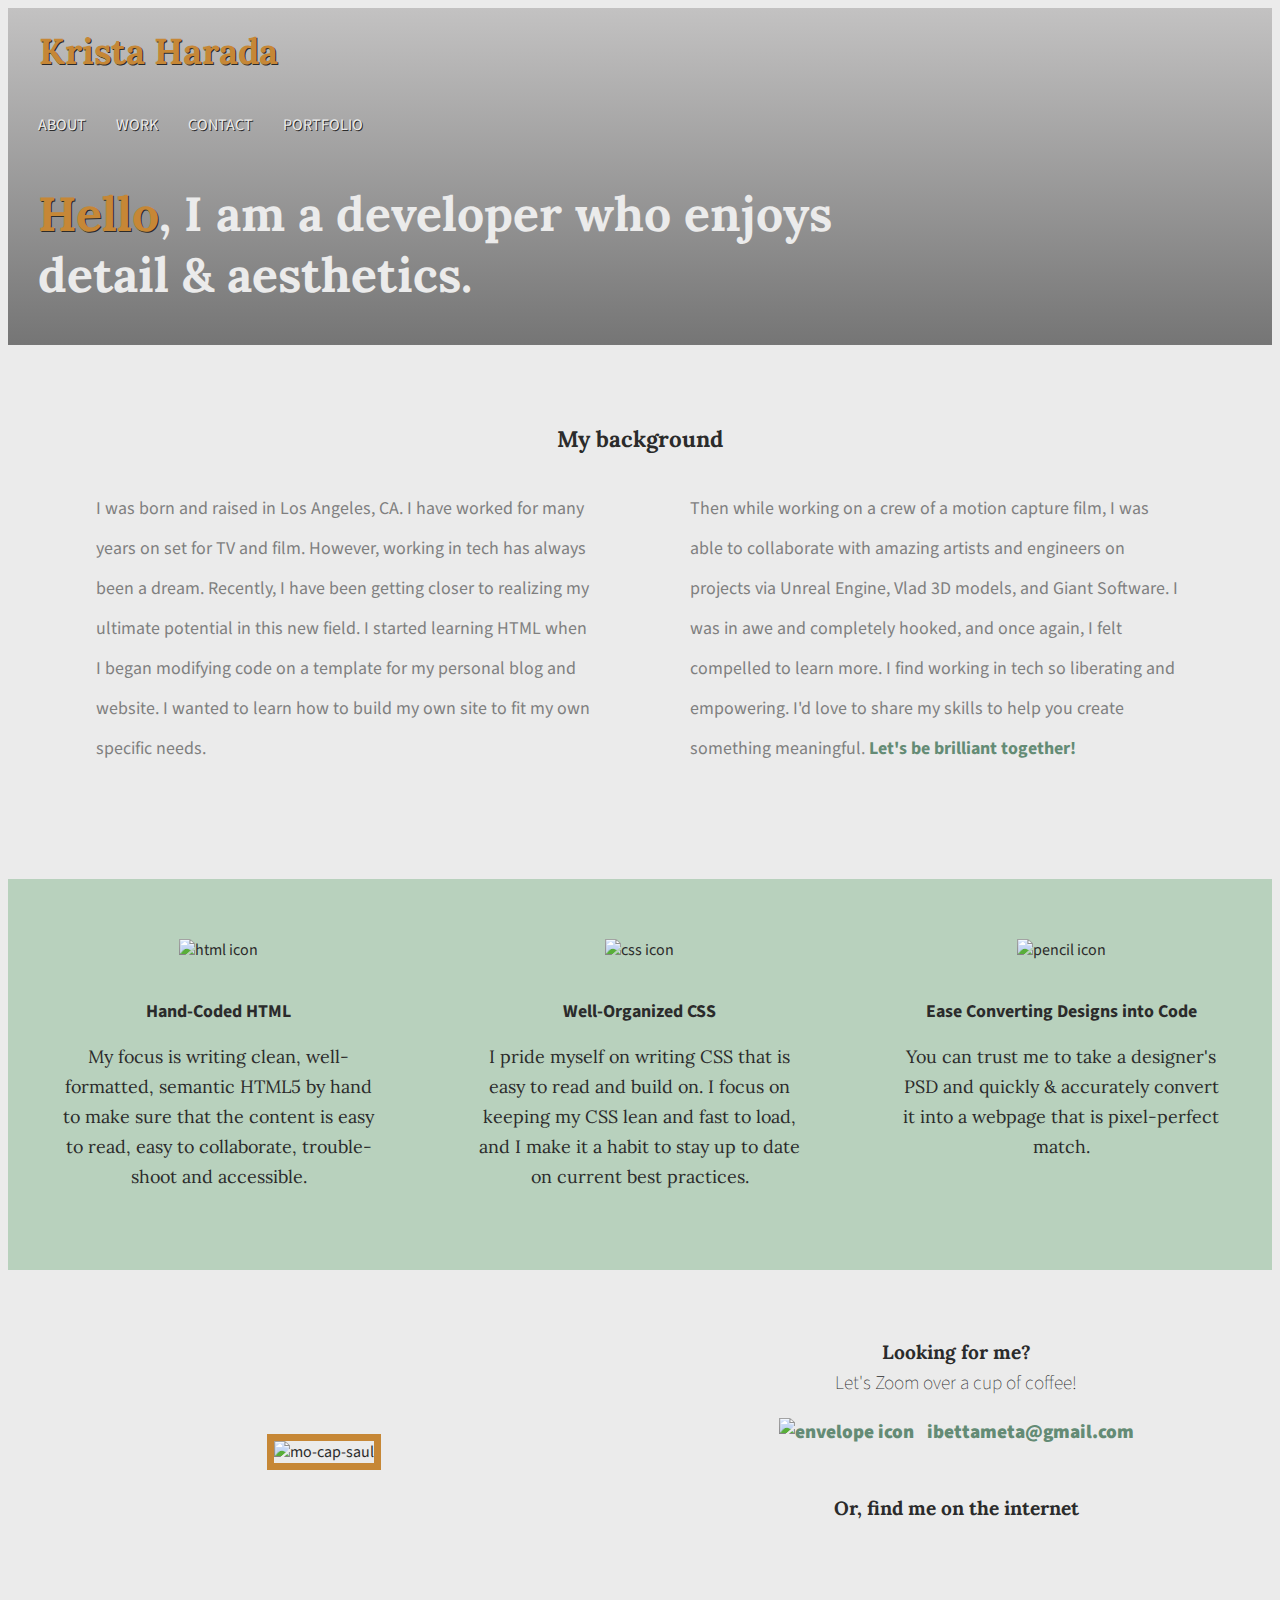
==== index.html @ 3ff90b2f "Update index.html" ====
<!DOCTYPE html>
<html lang="en">
   <head>
   <meta charset="UTF-8">
   <meta http-equiv="X-UA-Compatible" content="IE=edge">
   <meta name="viewport" content="width=device-width, initial-scale=1.0">
   <title>Krista Harada</title>
      <link rel="stylesheet" href="css/normalize.css">
      <link rel="stylesheet" href="css/main.css">
      <link href='https://fonts.googleapis.com/css?family=Source+Sans+Pro:400,700' rel='stylesheet' type='text/css'>
      <link href="https://fonts.googleapis.com/css2?family=Lora:wght@400;700&display=swap" rel="stylesheet">
      <link href="https://fonts.googleapis.com/css?family=Lora:400,700" rel="stylesheet" type="text/css">
      <link rel="icon" href="/img/woman-smile.jpg" type="woman-smile" href="woman-smiling?">
      <!-- FONTAWESOME -->
      <script src="https://kit.fontawesome.com/b8b7811531.js" crossorigin="anonymous"></script>
      <!-- BACK TO TOP JQUERY LIBRARY -->
      <script src="https://ajax.googleapis.com/ajax/libs/jquery/3.5.1/jquery.min.js"></script>
   </head>
   <body>
      <div class="flex-container">
         <header>
           <div class="hero-img">

               <div class="full-width">
                  <div class="half-width">
                     <h2><a href="#">Krista Harada</h1><a></h2>
                  </div>

                  <div class="half-width">
                     <nav>
                        <ul>
                           <li><a href="#about">About</a></li>
                           <li><a href="#work">Work</a></li>
                           <li><a href="#contact">Contact</a></li>
                           <li><a href="portfolio/index.html" target="_blank">Portfolio</a></li>
                        </ul>
                     </nav>
                  </div>   
                  <h1><span>Hello</span>, I am a developer who enjoys detail &amp; aesthetics.</h1>
               </div>
            </div>    
         </header>

            <section id="about">

               <div class="full-width">
                  <h2>My background</h2>
                  <div class="half-width">
                     <p> I was born and raised in Los Angeles, CA.  I have worked for many years on set for TV and film.  
                        However, working in tech has always been a dream. Recently,  I have been getting closer to realizing 
                        my ultimate potential in this new field.  I started learning HTML when I began modifying code on a template for my 
                        personal blog and website. I wanted to learn how to build my own site to fit my own specific needs.
                     </p> 
                  </div>
                  <div class="half-width">
                     <p>Then while working on a crew of a motion capture film, I was able to collaborate with amazing artists and 
                        engineers on projects via Unreal Engine, Vlad 3D models, and Giant Software.  I was in awe and 
                        completely hooked, and once again, I felt compelled to learn more.  I find working in tech so liberating and 
                        empowering.  I'd love to share my skills to help you create something meaningful.  
                        <span>Let's be brilliant together!</span>
                     </p>
                  </div>
               </div>
            </section>

            <section id="work">
               <div class="full-width">
                  <div class="third-width">
                     <img src="img/noun-html.png" alt="html icon" />
                     <h3>Hand-Coded HTML</h3>
                     <p>My focus is writing clean, well-formatted, semantic HTML5 by hand to make sure that 
                        the content is easy to read, easy to collaborate, trouble-shoot and accessible.</p>
                     <div class="divider"></div>
                  </div>
                  

                  <div class="third-width">
                     <img src="img/noun-css.png" alt="css icon" />
                     <h3>Well-Organized CSS</h3>
                     <p>I pride myself on writing CSS that is easy to read and build on. I focus on keeping 
                        my CSS lean and fast to load, and I make it a habit to stay up to date on current 
                        best practices.</p>
                     <div class="divider"></div>
                  </div>
                  

                  <div class="third-width">
                     <img src="img/noun-pencil.png" alt="pencil icon" />
                     <h3>Ease Converting Designs into Code</h3>
                     <p>You can trust me to take a designer's PSD and quickly & accurately convert it into 
                        a webpage that is pixel-perfect match.</p>
                     <div class="divider"></div>
                  </div>
                    
               </div>
            </section>

         <footer id="contact">
            <div class="full-width">

               <div class="half-width">
                  <img src="img/woman-table-dog.png" id="contact-img" alt= "mo-cap-saul">
               </div>

               <div class="half-width">
                  <h3>Looking for me?</h3>
                  <p>Let's Zoom over a cup of coffee!</p>
                  <h4><a href="mailto:icipherfly@gmail.com"><img src= "img/envelope.png" id= "envelope" alt="envelope icon"></a>
                        <a href="mailto:ibettameta@gmail.com">ibettameta@gmail.com</a></h4>
                           
                  <h3 id= "socialmedia-header">Or, find me on the internet</h3>
                     <ul>
                        <li><a href="https://twitter.com/bettameta" target="_blank"><i class="fab fa-twitter"></i></a></li>
                        <li><a href="https://github.com/bettameta" target="_blank"><i class="fab fa-github"></i></a></li>
                        <li><a href="https://codepen.io/bettameta" target="_blank"><i class="fab fa-codepen"></i></a></li>
                        <li><a href="https://www.linkedin.com/in/reese-st-amant" target="_blank"><i class=" fab fa-linkedin"></i></a></li>
                        <li><a href="https://bettameta.tumblr.com/" target="_blank"><i
                        class="fab fa-tumblr"></i></a></li>
                     </ul>
               </div> 
               <div class="copy">
               </div> 
            </div> 

            <h5>&copyBettaMeta 2021</h5></footer><br>
         </footer>
         
      </div>
   </body>
</html>
---- css/main.css ----
/*-------------------------------------
            BASE STYLES
--------------------------------------*/
html{
    font-size: 16px;
}

body{
    font-family: 'source sans pro', sans-serif;
    font-size: 1em;
    color: #2b2b2b;
    background-color: #ebebeb;
    display: flex;
    justify-content: center;
    align-items: center;
}

.flex-container{
    width: 100%;
    display: flex;
    justify-content: center;
    align-items: center;
    flex-flow: row wrap;
}

/**** GRID ****/

.full-width {
    width: 100%;   
}

.half-width {
    width: 100%;
}

.third-width {
    width: 100%;    
}

/**** Hover Styling ****/
a:hover {
    color: #648b75;
}

nav ul li a:hover{
    color: #c68736;
}


#contact a:hover{
    color: #c68736;
}


/**** FLEX ZONES ****/
header, 
#about, 
#work,
#contact{
    display: flex;
    justify-content: center;
    align-items: center;
    width: 100%;
    overflow: auto;
}

/*-------------------------------------
             MOBILE STYLES
--------------------------------------*/
/****  HEADER  ****/
.hero-img{
    background-image: linear-gradient(rgba(155, 153, 153, 0.5), 
    rgba(0, 0, 0, 0.5)),
        url(../img/woman-smile.jpg);
    background-size: cover;
    background-position: right;
    position: relative;
    width: 100%;
}

/*  NAME */
h2 a{ 
    font-family: 'lora', serif;
    font-weight: bold;
    margin: 0;
    font-size: 1.5em;
    margin: 0 30px 10px 31px;
    text-decoration: none;
    color: #c68736;
    text-shadow: .5px 1px #2b2b2b;
}

/***** NAV *****/
nav {
    display: flex;
    justify-content: left;
    padding: 0 30px;
    margin-left: 100px;
}

nav ul{
    list-style-type: none;
    padding: 15px 0;
    margin: 0;
}

nav li{
    margin-top: 5px;
}

nav ul li a {
    text-transform: uppercase;
    text-decoration: none;
    font-weight: normal;
    font-size: 1em;
    color: #ebebeb;
    text-shadow: .5px 1px #2b2b2b;
   
}

/* Hello, I am... */
h1 {
    font-size: 1.7em;
    width: 65%;
    clear: both;
    font-family: 'lora', serif;   
    color: #ebebeb;
    padding: 0px 30px;
    margin-bottom: 40px;
}

h1 span {
    color: #c68736;
    text-shadow: .5px .5px #2b2b2b;
}


/***** ABOUT *****/

#about .full-width {
    padding: 60px 0;
}

/***  ABOUT H2 and P  ***/

#about h2 {
    font-family: 'lora', serif;
    font-size: 1.4em;
    text-align: center;
    color: #2b2b2b
}
 
#about p {
    font-size: 1.12em;
    color: #7f7f7f;
    line-height: 40px;
    padding: 0 50px;
    margin-bottom: 50px;
}

.half-width span{
    font-weight: bold;
    color: #648b75;
}
/*****  WORK  *****/

#work  {
    background-color: #b8d1bd;
    text-align: center;
} 

#work .full-width {
    padding: 0;
}

#work h3{
    font-size: 1.12em; 
}
     
#work img {
    margin: 50px 0;
}

#work p {
    font-family: 'lora', serif;
    font-size: 1.12em;
    line-height: 30px;
    padding: 0 50px 60px 50px;
}


#work .divider{
    height: 3px;
    background-color: #ebebeb;
    width: 100%;
}

/*****  FOOTER/ CONTACT  *****/

#contact{
    width: 100%;
    text-align: center;
    flex-flow: row wrap; 
}

#contact .full-width {
    padding: 50px 0 20px 0;
}

#contact-img {
    border: 7px solid #c68736;
    max-width: 300px;
}

#contact #envelope {
  padding-right: 10px;
}

/*****  LOOKING FOR ME?  *****/

#contact h3 {
    font-family: "lora", serif;
    font-size: 1.2em;
    line-height: 44px;
    margin-bottom: 0;
}

/*****  LET'S ZOOM  *****/

#contact p {
    font-weight: lighter;
    font-size: 1.2em; 
    margin: -15px 0 10px 0;
}

h3 #email-header{
    font-size: 1.2em;
    margin: 0 0 10px 0;
}

/*  Mail a href */
#contact h4 a{
    font-size: 1.2em;
    margin: 10px 0;
}


/****  OR FIND ME  *****/
#contact h3{
    margin: 10px 0;
}

#contact #socialmedia-header {
    font-weight: bold;
    font-size: 1.2em; 
    margin-top: 40px;
}

#contact ul{
    padding: 0;
}

#contact li{
    padding: 0 10px;
}
/***** ADDRESS  ****/
#contact a {
    text-decoration: none;
    color:  #648b75;
    font-weight: 900;
    font-size: 1.2em;
  
}

/***** SOCIAL MEDIA ICONS  *****/

#contact ul {
    list-style: none;
   
}

#contact ul li {
     display: inline-block;
}

/*** Copy ***/
h5{
    width: 100%;
    font-size: .5em;
    font-weight: 400;
    margin: 30px 0 0 0;
}

/*-------------------------------------
                MEDIA QUERIES
--------------------------------------*/
@media (min-width: 768px){

    /*** Header ***/
    header .half-width{
        width: 50%;
    }

    header nav{
        margin: 0;

    }

    header nav ul{
        display: flex;
        justify-content: end;
        flex: row;
    }

    nav{
        display: flex;
        justify-content: left;
        padding: 0 30px;
        margin-left: 100px;
    }

    nav li{
        padding-right: 30px;
    }

    h1{
        width: 70%;
        font-size: 3em;
    }

    /*** About ***/
    #about .full-width{
        display: flex;
        justify-content: center;
        align-items: center;
        flex-flow: row wrap;    
    }
    #about h2{
        width: 100%;
    }
    #about .half-width{
        width: 47%;
    }

    .third-width{
        margin-top: 40px;
    }
    
    /*** Work ***/
    #work .full-width{
        display: flex;
        justify-content: center;
        align-items: flex-start;
    }
    #work h2{
        width: 100%;
    }
    #work .divider{
        display: none;
    }
    #work img {
        margin: 20px 0;

    }

    /*** Footer/ Contact ***/
    #contact{
        display: flex;
        justify-content: space-between;
        align-items: center;
        flex-flow: row wrap; 
    }

    #contact-img {
        border: 7px solid #c68736;
        
       
    }

    #contact .full-width{
        display: flex;
        justify-content: center;
        align-items: center;
        flex-flow: row-wrap;
    }

    footer .half-width{
        width: 50%;
        margin: 0;
    }
    
    /*** Copy ***/
    h5{
        width: 100%;
        font-size: .1em;
        font-weight: 400;
        margin: 30px 0 0 0;
    }


}
    
@media (min-width: 1200px){

}

/*-------------------------------------
            PORTFOLIO PAGE              
--------------------------------------*/
/* MUST TREAT HEADER SEPARATELY IN DESKTOP STYLE  There is no div with quote */ 
 #portfolio{
    background: url('../img/love-locks.jpg') left;
    border-top: solid #2b2b2b 10px;
    border-bottom: solid #2b2b2b 10px;
    height: 1100px;
    width: 100%;
}

#portfolio h6{
    text-align: center;
    font-size: 2em;
    margin-bottom: 20px;
}

.text{
    text-align: center;
    margin-top: 20px;;
}
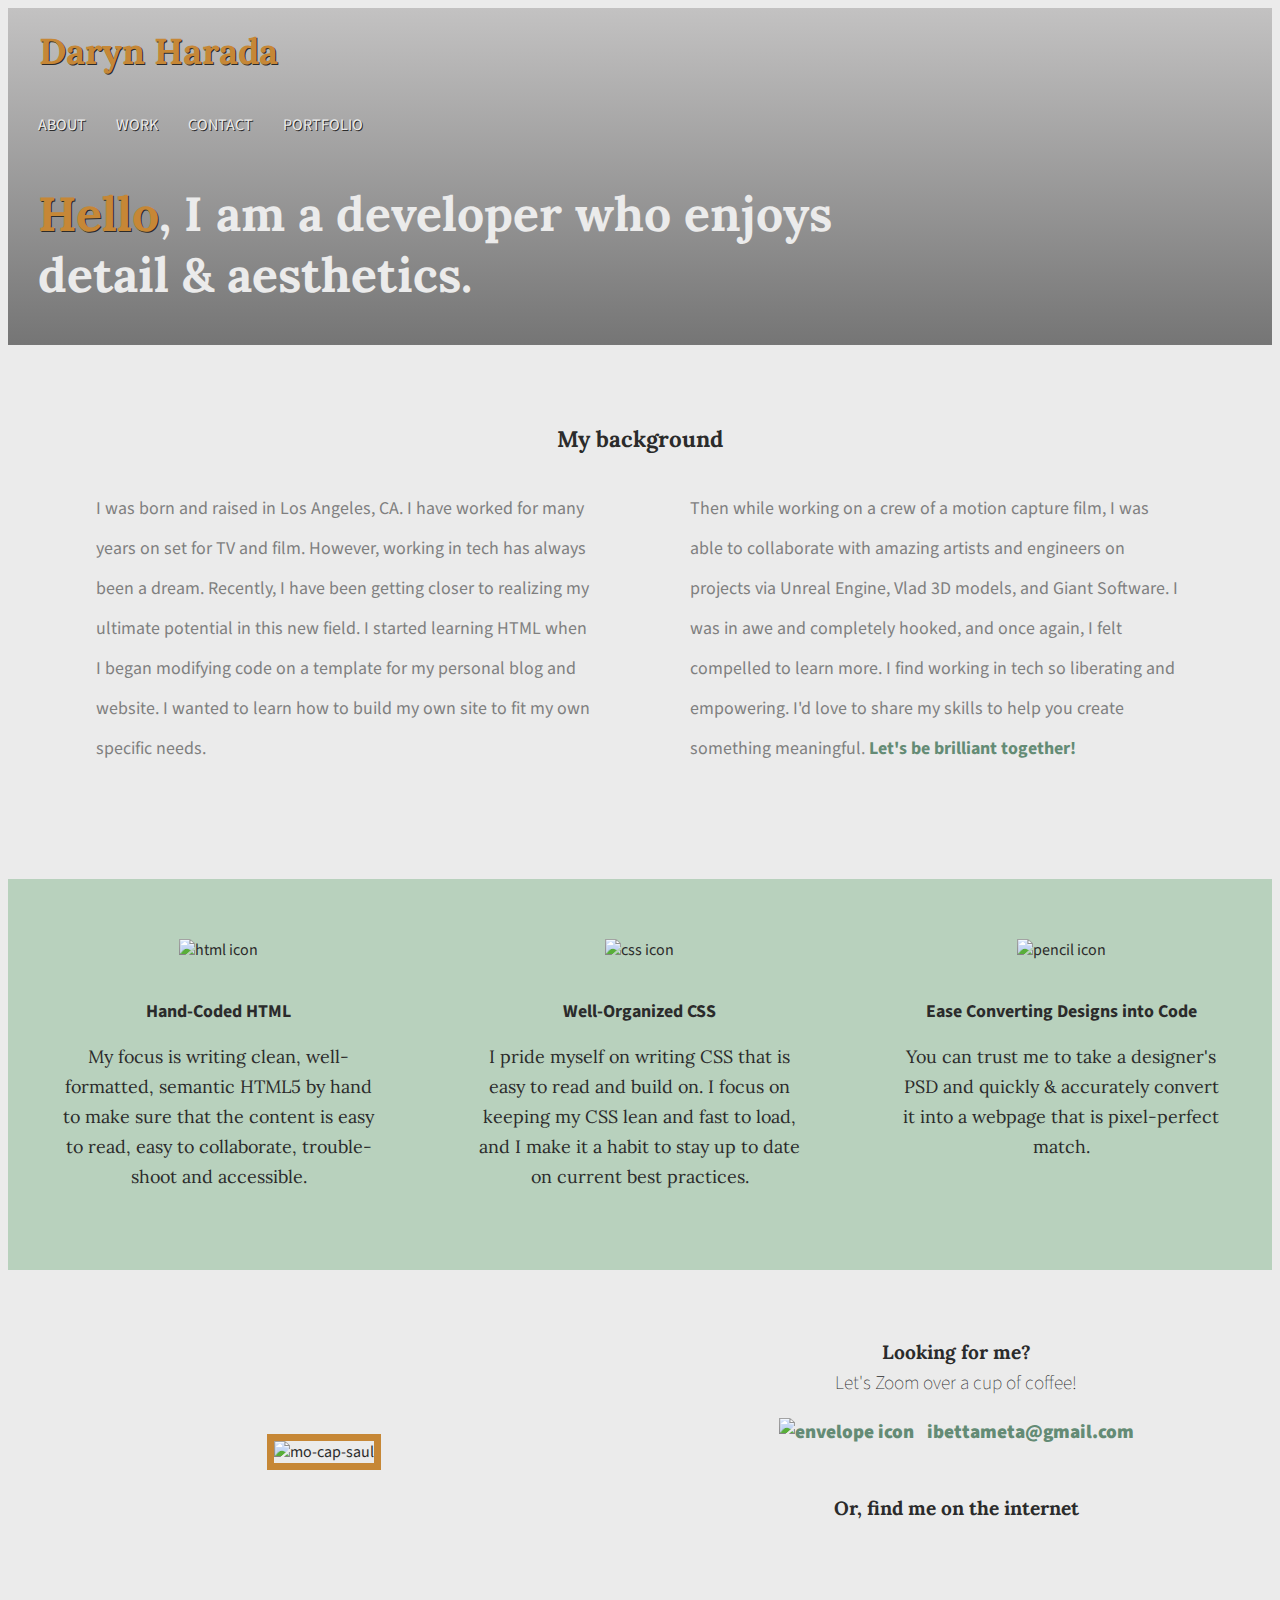
==== commit 78acf70c: "Updating name as a test." ====
--- a/index.html
+++ b/index.html
@@ -4,13 +4,13 @@
    <meta charset="UTF-8">
    <meta http-equiv="X-UA-Compatible" content="IE=edge">
    <meta name="viewport" content="width=device-width, initial-scale=1.0">
-   <title>Krista Harada</title>
+   <title>Daryn Harada</title>
       <link rel="stylesheet" href="css/normalize.css">
       <link rel="stylesheet" href="css/main.css">
       <link href='https://fonts.googleapis.com/css?family=Source+Sans+Pro:400,700' rel='stylesheet' type='text/css'>
       <link href="https://fonts.googleapis.com/css2?family=Lora:wght@400;700&display=swap" rel="stylesheet">
       <link href="https://fonts.googleapis.com/css?family=Lora:400,700" rel="stylesheet" type="text/css">
-      <link rel="icon" href="/img/woman-smile.jpg" type="woman-smile" href="woman-smiling?">
+      <link rel="icon" href="/img/woman-smile.jpg?" type="woman-smile">
       <!-- FONTAWESOME -->
       <script src="https://kit.fontawesome.com/b8b7811531.js" crossorigin="anonymous"></script>
       <!-- BACK TO TOP JQUERY LIBRARY -->
@@ -23,7 +23,7 @@
 
                <div class="full-width">
                   <div class="half-width">
-                     <h2><a href="#">Krista Harada</h1><a></h2>
+                     <h2><a href="#">Daryn Harada</h1><a></h2>
                   </div>
 
                   <div class="half-width">
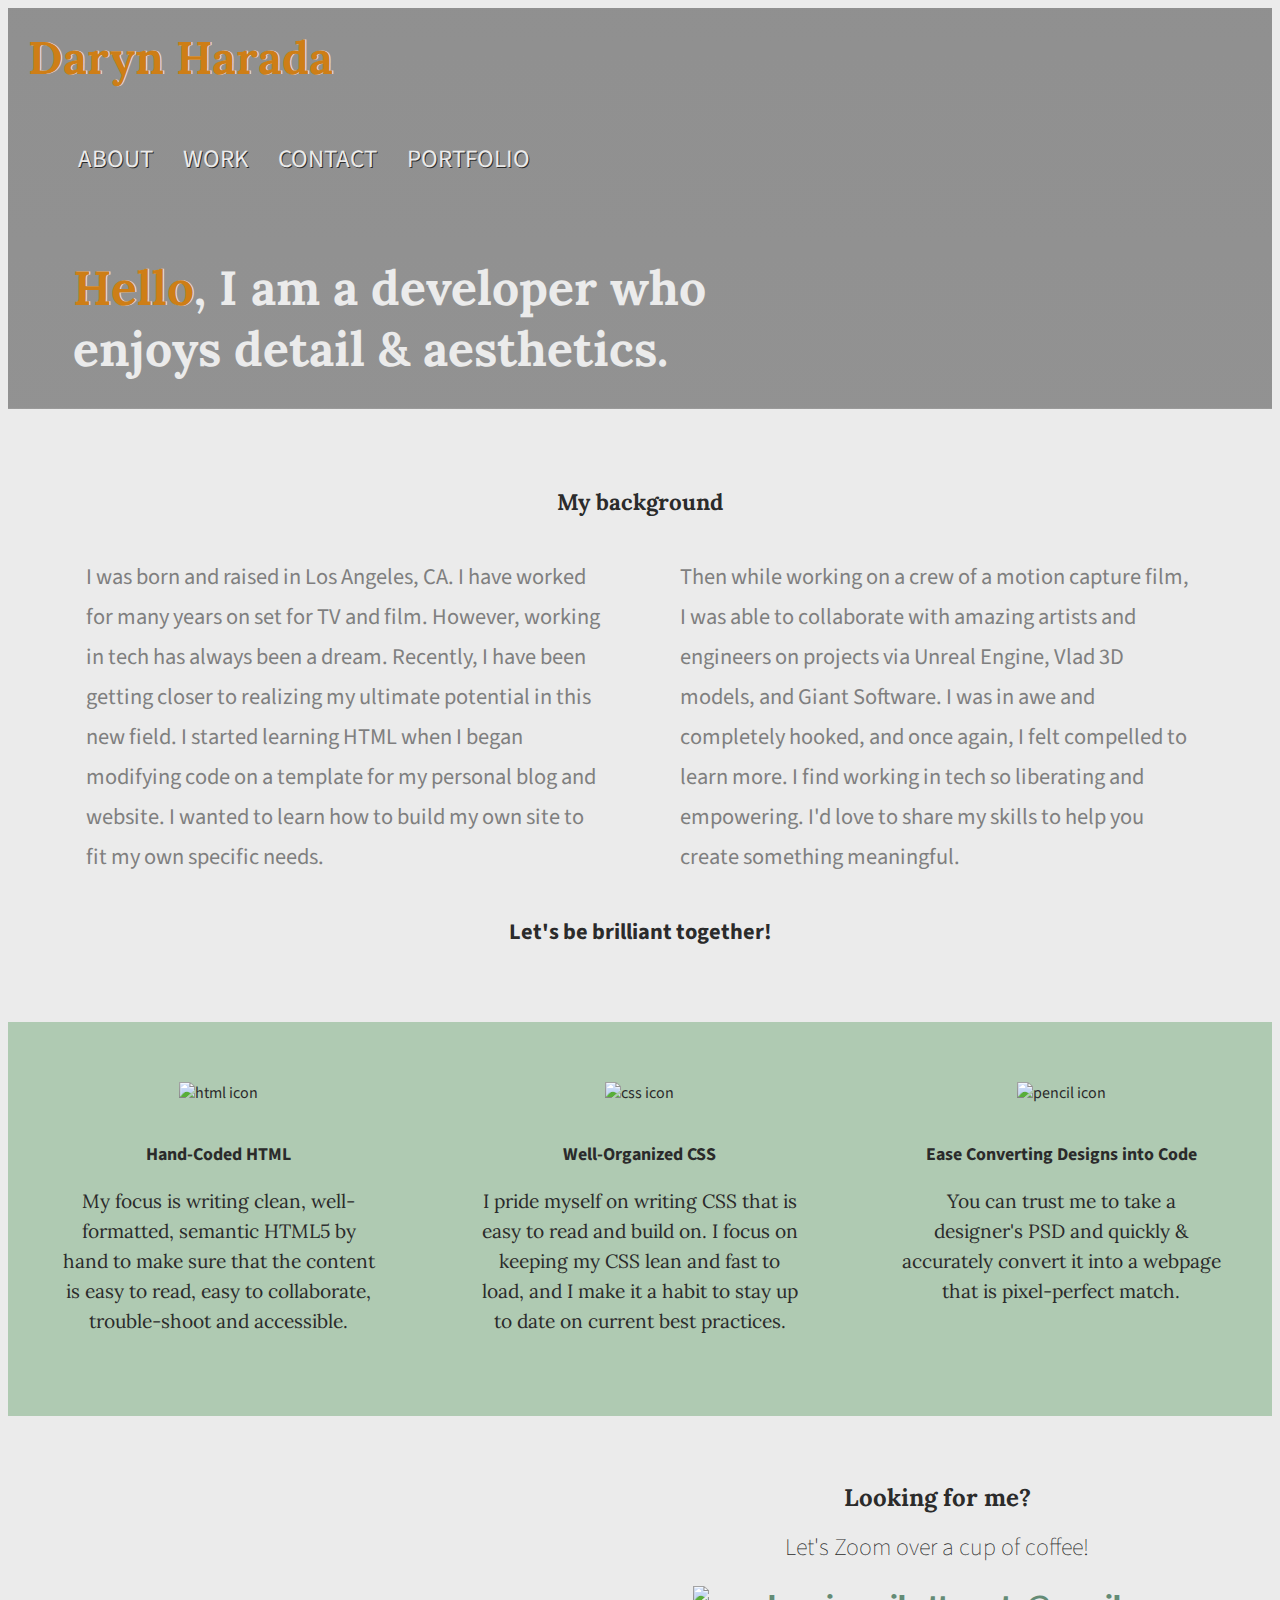
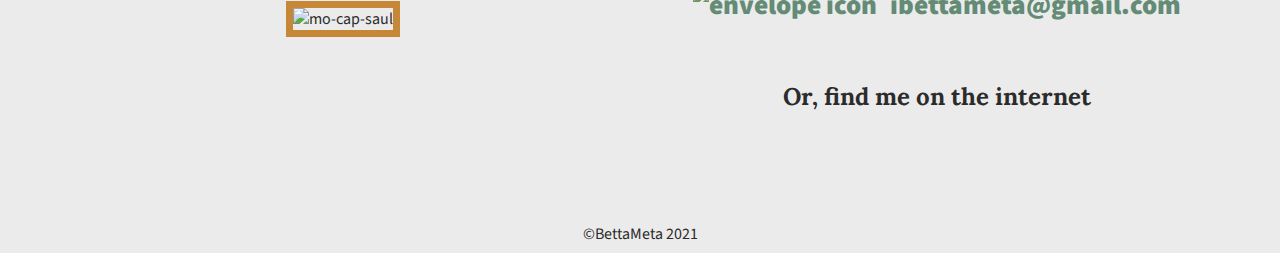
==== commit 13554a87: "Added CSS animation to h1 hero text element." ====
--- a/index.html
+++ b/index.html
@@ -10,6 +10,9 @@
       <link href='https://fonts.googleapis.com/css?family=Source+Sans+Pro:400,700' rel='stylesheet' type='text/css'>
       <link href="https://fonts.googleapis.com/css2?family=Lora:wght@400;700&display=swap" rel="stylesheet">
       <link href="https://fonts.googleapis.com/css?family=Lora:400,700" rel="stylesheet" type="text/css">
+      <!-- ANIMATION OF H1 -->
+      <link rel="stylesheet" href="https://cdnjs.cloudflare.com/ajax/libs/animate.css/4.1.1/animate.min.css"/>
+      <!-- ICON -->
       <link rel="icon" href="/img/woman-smile.jpg?" type="woman-smile">
       <!-- FONTAWESOME -->
       <script src="https://kit.fontawesome.com/b8b7811531.js" crossorigin="anonymous"></script>
@@ -36,7 +39,7 @@
                         </ul>
                      </nav>
                   </div>   
-                  <h1><span>Hello</span>, I am a developer who enjoys detail &amp; aesthetics.</h1>
+                  <h1 class="animate__animated animate__fadeInRight"><span>Hello</span>, I am a developer who enjoys detail &amp; aesthetics.</h1>
                </div>
             </div>    
          </header>
@@ -56,11 +59,13 @@
                      <p>Then while working on a crew of a motion capture film, I was able to collaborate with amazing artists and 
                         engineers on projects via Unreal Engine, Vlad 3D models, and Giant Software.  I was in awe and 
                         completely hooked, and once again, I felt compelled to learn more.  I find working in tech so liberating and 
-                        empowering.  I'd love to share my skills to help you create something meaningful.  
-                        <span>Let's be brilliant together!</span>
-                     </p>
+                        empowering.  I'd love to share my skills to help you create something meaningful.     
+                     </p>      
                   </div>
+
+                  <p class="brilliant">Let's be brilliant together!</p>
                </div>
+               
             </section>
 
             <section id="work">
--- a/css/main.css
+++ b/css/main.css
@@ -43,12 +43,12 @@
 }
 
 nav ul li a:hover{
-    color: #c68736;
+    color: #ce7e16;
 }
 
 
 #contact a:hover{
-    color: #c68736;
+    color: #ce7e16;
 }
 
 
@@ -69,8 +69,8 @@
 --------------------------------------*/
 /****  HEADER  ****/
 .hero-img{
-    background-image: linear-gradient(rgba(155, 153, 153, 0.5), 
-    rgba(0, 0, 0, 0.5)),
+    background-image: linear-gradient(rgba(7, 7, 7, 0.4), 
+    rgba(12, 12, 12, 0.4)),
         url(../img/woman-smile.jpg);
     background-size: cover;
     background-position: right;
@@ -83,25 +83,26 @@
     font-family: 'lora', serif;
     font-weight: bold;
     margin: 0;
-    font-size: 1.5em;
-    margin: 0 30px 10px 31px;
+    font-size: 1.2em;
+    margin: 0 30px 10px 20px;
     text-decoration: none;
-    color: #c68736;
-    text-shadow: .5px 1px #2b2b2b;
+    color: #ce7e16;
+    text-shadow: .8px .3px #e1e1e1;
 }
 
 /***** NAV *****/
 nav {
     display: flex;
     justify-content: left;
-    padding: 0 30px;
-    margin-left: 100px;
+    padding: 0 30px 0px 60px;
+    margin-bottom: 30px;
 }
 
 nav ul{
     list-style-type: none;
-    padding: 15px 0;
+    padding: 0;
     margin: 0;
+    
 }
 
 nav li{
@@ -112,26 +113,26 @@
     text-transform: uppercase;
     text-decoration: none;
     font-weight: normal;
-    font-size: 1em;
+    font-size: 1.2em;
     color: #ebebeb;
-    text-shadow: .5px 1px #2b2b2b;
+    text-shadow: 1px .5px #2b2b2b;
    
 }
 
 /* Hello, I am... */
 h1 {
-    font-size: 1.7em;
-    width: 65%;
+    font-size: 1.8em;
+    width: 64%;
     clear: both;
     font-family: 'lora', serif;   
     color: #ebebeb;
-    padding: 0px 30px;
-    margin-bottom: 40px;
+    padding: 0;
+    margin:  0px 0 30px 20px;
 }
 
 h1 span {
-    color: #c68736;
-    text-shadow: .5px .5px #2b2b2b;
+    color: #ce7e16;
+    text-shadow: .8px .3px #e1e1e1;
 }
 
 
@@ -151,21 +152,24 @@
 }
  
 #about p {
-    font-size: 1.12em;
+    font-size: 1.2em;
     color: #7f7f7f;
     line-height: 40px;
     padding: 0 50px;
     margin-bottom: 50px;
 }
 
-.half-width span{
+#about .brilliant{
     font-weight: bold;
-    color: #648b75;
+    color: #2b2b2b;
+    width: 100%;
+    text-align: center;
+    margin: -15px 0 10px;
 }
 /*****  WORK  *****/
 
 #work  {
-    background-color: #b8d1bd;
+    background-color: #afcab2;
     text-align: center;
 } 
 
@@ -183,7 +187,7 @@
 
 #work p {
     font-family: 'lora', serif;
-    font-size: 1.12em;
+    font-size: 1.2em;
     line-height: 30px;
     padding: 0 50px 60px 50px;
 }
@@ -208,7 +212,7 @@
 }
 
 #contact-img {
-    border: 7px solid #c68736;
+    border: 7px solid #ce7e16;
     max-width: 300px;
 }
 
@@ -268,15 +272,13 @@
     text-decoration: none;
     color:  #648b75;
     font-weight: 900;
-    font-size: 1.2em;
-  
+    font-size: 1.2em; 
 }
 
 /***** SOCIAL MEDIA ICONS  *****/
 
 #contact ul {
-    list-style: none;
-   
+    list-style: none;  
 }
 
 #contact ul li {
@@ -290,6 +292,31 @@
     font-weight: 400;
     margin: 30px 0 0 0;
 }
+
+/*-------------------------------------
+            PORTFOLIO PAGE              
+--------------------------------------*/
+/* MUST TREAT HEADER SEPARATELY IN DESKTOP STYLE  There is no div with quote */ 
+#portfolio{
+    background: url('../img/love-locks.jpg') left;
+    border-top: solid #2b2b2b 10px;
+    border-bottom: solid #2b2b2b 10px;
+    height: 1100px;
+    width: 100%;
+}
+
+#portfolio h6{
+    text-align: center;
+    font-size: 2em;
+    margin-bottom: 20px;
+}
+
+.text{
+    text-align: center;
+    margin-top: 20px;
+    font-size: 1.5em;
+}
+
 
 /*-------------------------------------
                 MEDIA QUERIES
@@ -297,47 +324,57 @@
 @media (min-width: 768px){
 
     /*** Header ***/
-    header .half-width{
-        width: 50%;
-    }
-
-    header nav{
-        margin: 0;
-
-    }
+    h2 a{
+        font-size: 1.9em;
+        margin-top: -20px;
+    }
+
 
     header nav ul{
         display: flex;
         justify-content: end;
         flex: row;
+        margin-top: 30px;
+        font-size: 1.3em;
     }
 
     nav{
         display: flex;
         justify-content: left;
-        padding: 0 30px;
-        margin-left: 100px;
+        padding: 0 40px;
+        margin-left: 0px;
+        margin-bottom: 80px;
     }
 
     nav li{
-        padding-right: 30px;
+        padding-left: 30px;
     }
 
     h1{
         width: 70%;
         font-size: 3em;
+        margin: 0px 0 30px 65px;
+        width: 62%;
     }
 
     /*** About ***/
     #about .full-width{
         display: flex;
         justify-content: center;
-        align-items: center;
+        align-items: flex-start;
         flex-flow: row wrap;    
     }
     #about h2{
         width: 100%;
     }
+
+    #about p {
+        font-size: 1.4em;
+        line-height: 40px;
+        padding: 0 40px;
+        margin-bottom: 50px;
+    }
+
     #about .half-width{
         width: 47%;
     }
@@ -360,7 +397,10 @@
     }
     #work img {
         margin: 20px 0;
-
+    }
+
+    #work p{
+        font-size: 1.2em;
     }
 
     /*** Footer/ Contact ***/
@@ -371,12 +411,6 @@
         flex-flow: row wrap; 
     }
 
-    #contact-img {
-        border: 7px solid #c68736;
-        
-       
-    }
-
     #contact .full-width{
         display: flex;
         justify-content: center;
@@ -384,46 +418,67 @@
         flex-flow: row-wrap;
     }
 
-    footer .half-width{
-        width: 50%;
+    #contact .half-width{
+        width: 47%;
         margin: 0;
     }
+
+    #contact-img {
+        border: 7px solid #c68736; 
+        width: 600px; 
+    }
+
+    #contact h3,
+    #contact p{
+        font-size: 1.5em;
+    }
+
+    #contact p{
+        margin: 0px 0 10px 0;
+    }
+
+    #contact h4 a{
+        font-size: 1.7em;
+    }
+
+    #contact #socialmedia-header {
+        font-size: 1.5em; 
+        margin-top: 50px;
+    }
+
+    #contact a{
+        font-size: 1.8em;
+    }
+
     
     /*** Copy ***/
     h5{
         width: 100%;
-        font-size: .1em;
+        font-size: 1em;
         font-weight: 400;
         margin: 30px 0 0 0;
     }
-
-
-}
-    
-@media (min-width: 1200px){
-
-}
 
 /*-------------------------------------
             PORTFOLIO PAGE              
 --------------------------------------*/
 /* MUST TREAT HEADER SEPARATELY IN DESKTOP STYLE  There is no div with quote */ 
- #portfolio{
-    background: url('../img/love-locks.jpg') left;
-    border-top: solid #2b2b2b 10px;
-    border-bottom: solid #2b2b2b 10px;
-    height: 1100px;
-    width: 100%;
-}
-
-#portfolio h6{
-    text-align: center;
-    font-size: 2em;
-    margin-bottom: 20px;
-}
-
-.text{
-    text-align: center;
-    margin-top: 20px;;
-}
-
+    #portfolio h6{
+        text-align: center;
+        font-size: 2.5em;
+    }
+
+    .text{
+        text-align: center;
+        margin-top: 20px;;
+        font-size: 2em;;
+    }
+    
+
+}
+    
+@media (min-width: 1200px){
+
+}
+
+
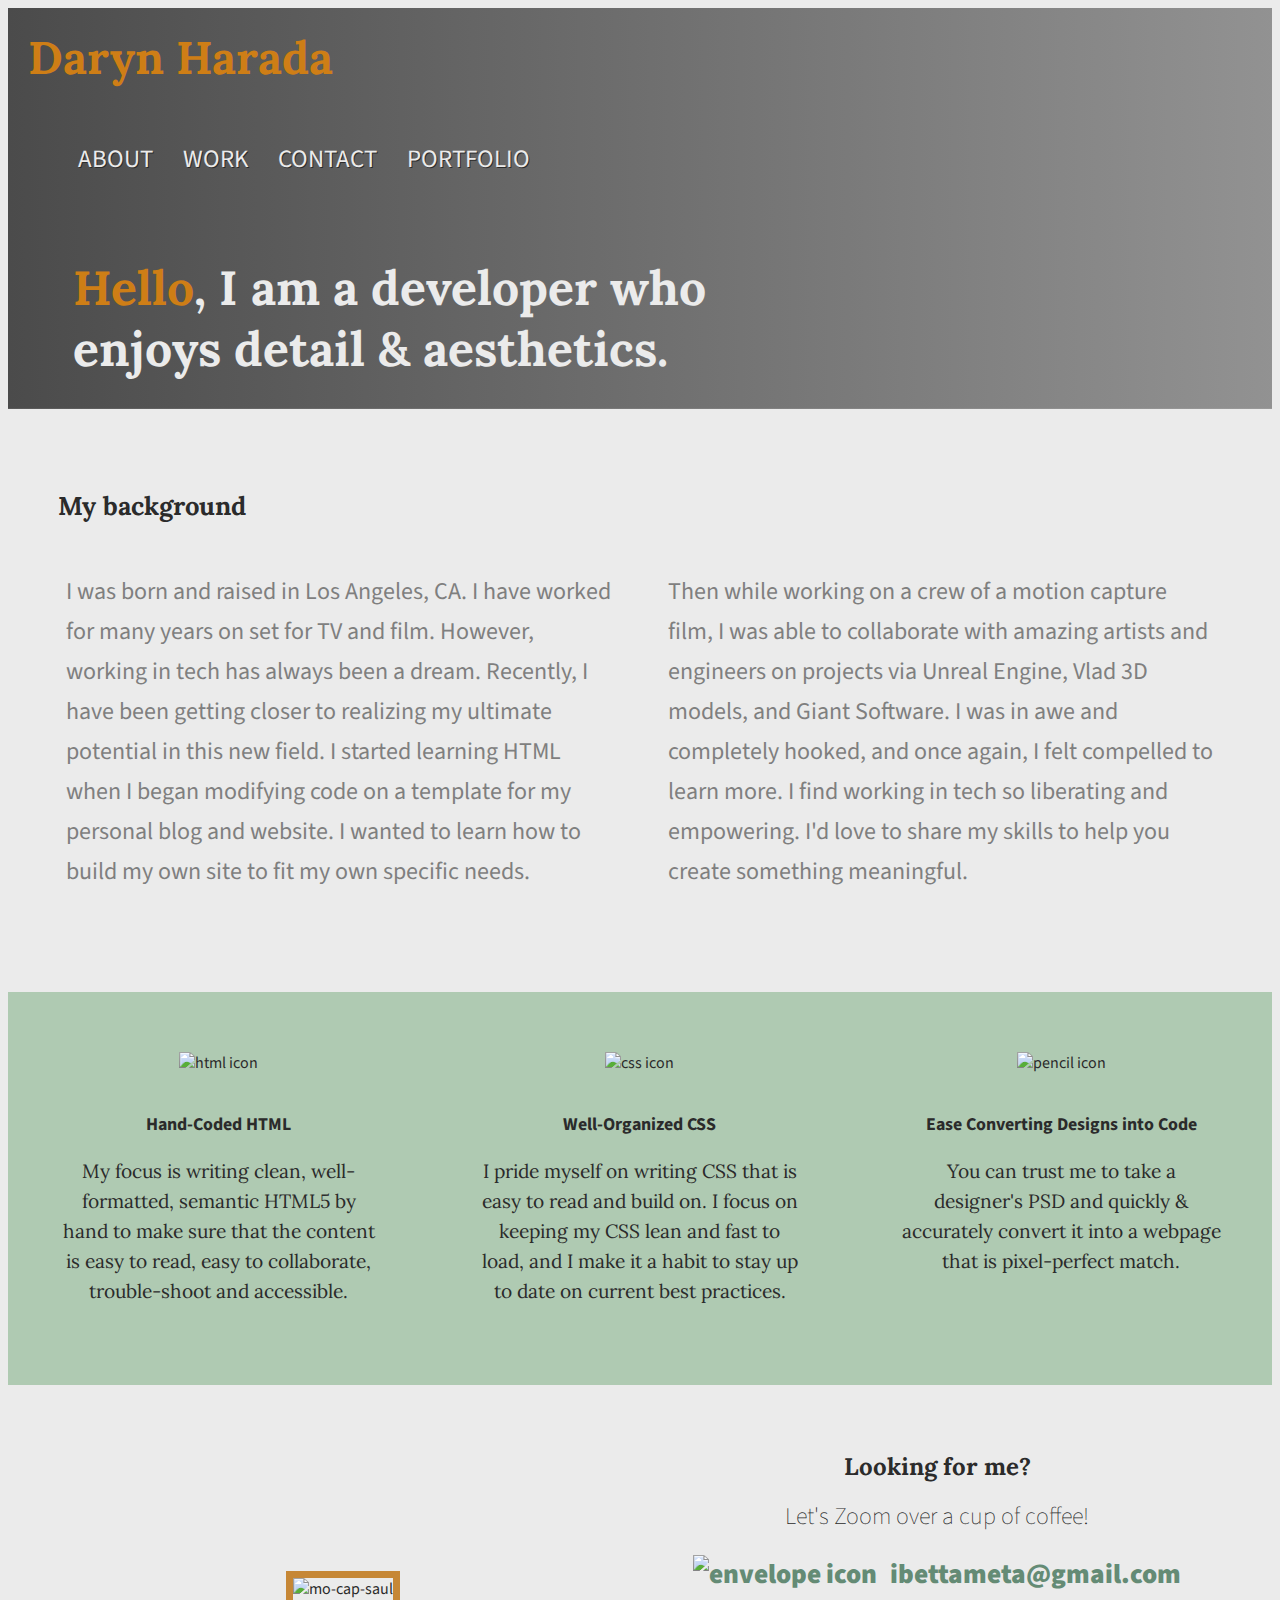
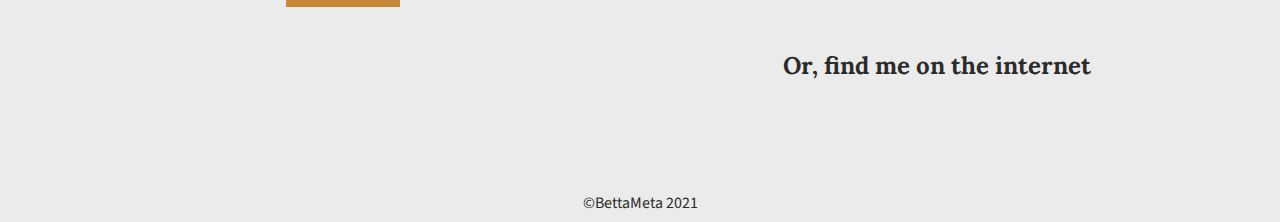
==== commit 1a22af56: "Adjusted #about section.  Removed centered h2 elements and made them align to the left." ====
--- a/index.html
+++ b/index.html
@@ -13,7 +13,7 @@
       <!-- ANIMATION OF H1 -->
       <link rel="stylesheet" href="https://cdnjs.cloudflare.com/ajax/libs/animate.css/4.1.1/animate.min.css"/>
       <!-- ICON -->
-      <link rel="icon" href="/img/woman-smile.jpg?" type="woman-smile">
+      <link rel="shortcut icon" type="woman-smile" href="img/favicon.png" >
       <!-- FONTAWESOME -->
       <script src="https://kit.fontawesome.com/b8b7811531.js" crossorigin="anonymous"></script>
       <!-- BACK TO TOP JQUERY LIBRARY -->
@@ -62,8 +62,9 @@
                         empowering.  I'd love to share my skills to help you create something meaningful.     
                      </p>      
                   </div>
-
-                  <p class="brilliant">Let's be brilliant together!</p>
+                  
+            <!--<p class="brilliant">Let's be brilliant together!</p>-->
+                  
                </div>
                
             </section>
--- a/css/main.css
+++ b/css/main.css
@@ -69,7 +69,7 @@
 --------------------------------------*/
 /****  HEADER  ****/
 .hero-img{
-    background-image: linear-gradient(rgba(7, 7, 7, 0.4), 
+    background-image: linear-gradient(to right, rgba(7, 7, 7, 0.7), 
     rgba(12, 12, 12, 0.4)),
         url(../img/woman-smile.jpg);
     background-size: cover;
@@ -82,12 +82,11 @@
 h2 a{ 
     font-family: 'lora', serif;
     font-weight: bold;
-    margin: 0;
     font-size: 1.2em;
     margin: 0 30px 10px 20px;
     text-decoration: none;
     color: #ce7e16;
-    text-shadow: .8px .3px #e1e1e1;
+    /*text-shadow: .8px .3px #e1e1e1;*/
 }
 
 /***** NAV *****/
@@ -132,7 +131,7 @@
 
 h1 span {
     color: #ce7e16;
-    text-shadow: .8px .3px #e1e1e1;
+    /*text-shadow: .8px .3px #e1e1e1;*/
 }
 
 
@@ -140,6 +139,7 @@
 
 #about .full-width {
     padding: 60px 0;
+    margin: 0 30px;
 }
 
 /***  ABOUT H2 and P  ***/
@@ -147,7 +147,8 @@
 #about h2 {
     font-family: 'lora', serif;
     font-size: 1.4em;
-    text-align: center;
+    margin: 0;
+    padding: 0 20px;
     color: #2b2b2b
 }
  
@@ -155,17 +156,18 @@
     font-size: 1.2em;
     color: #7f7f7f;
     line-height: 40px;
-    padding: 0 50px;
+    padding: 0 20px;
     margin-bottom: 50px;
 }
 
+/*
 #about .brilliant{
     font-weight: bold;
     color: #2b2b2b;
     width: 100%;
-    text-align: center;
-    margin: -15px 0 10px;
-}
+    margin: -15px 30px 10px;
+}
+*/
 /*****  WORK  *****/
 
 #work  {
@@ -360,19 +362,22 @@
     /*** About ***/
     #about .full-width{
         display: flex;
-        justify-content: center;
+        justify-content: space-around;
         align-items: flex-start;
         flex-flow: row wrap;    
     }
     #about h2{
         width: 100%;
+        font-size: 1.6em;
+        margin: 20px 0;
+        padding: 0 20px;
     }
 
     #about p {
-        font-size: 1.4em;
+        font-size: 1.5em;
         line-height: 40px;
-        padding: 0 40px;
-        margin-bottom: 50px;
+        padding: 0 10px;
+        margin: 30px 0 40px 0;
     }
 
     #about .half-width{
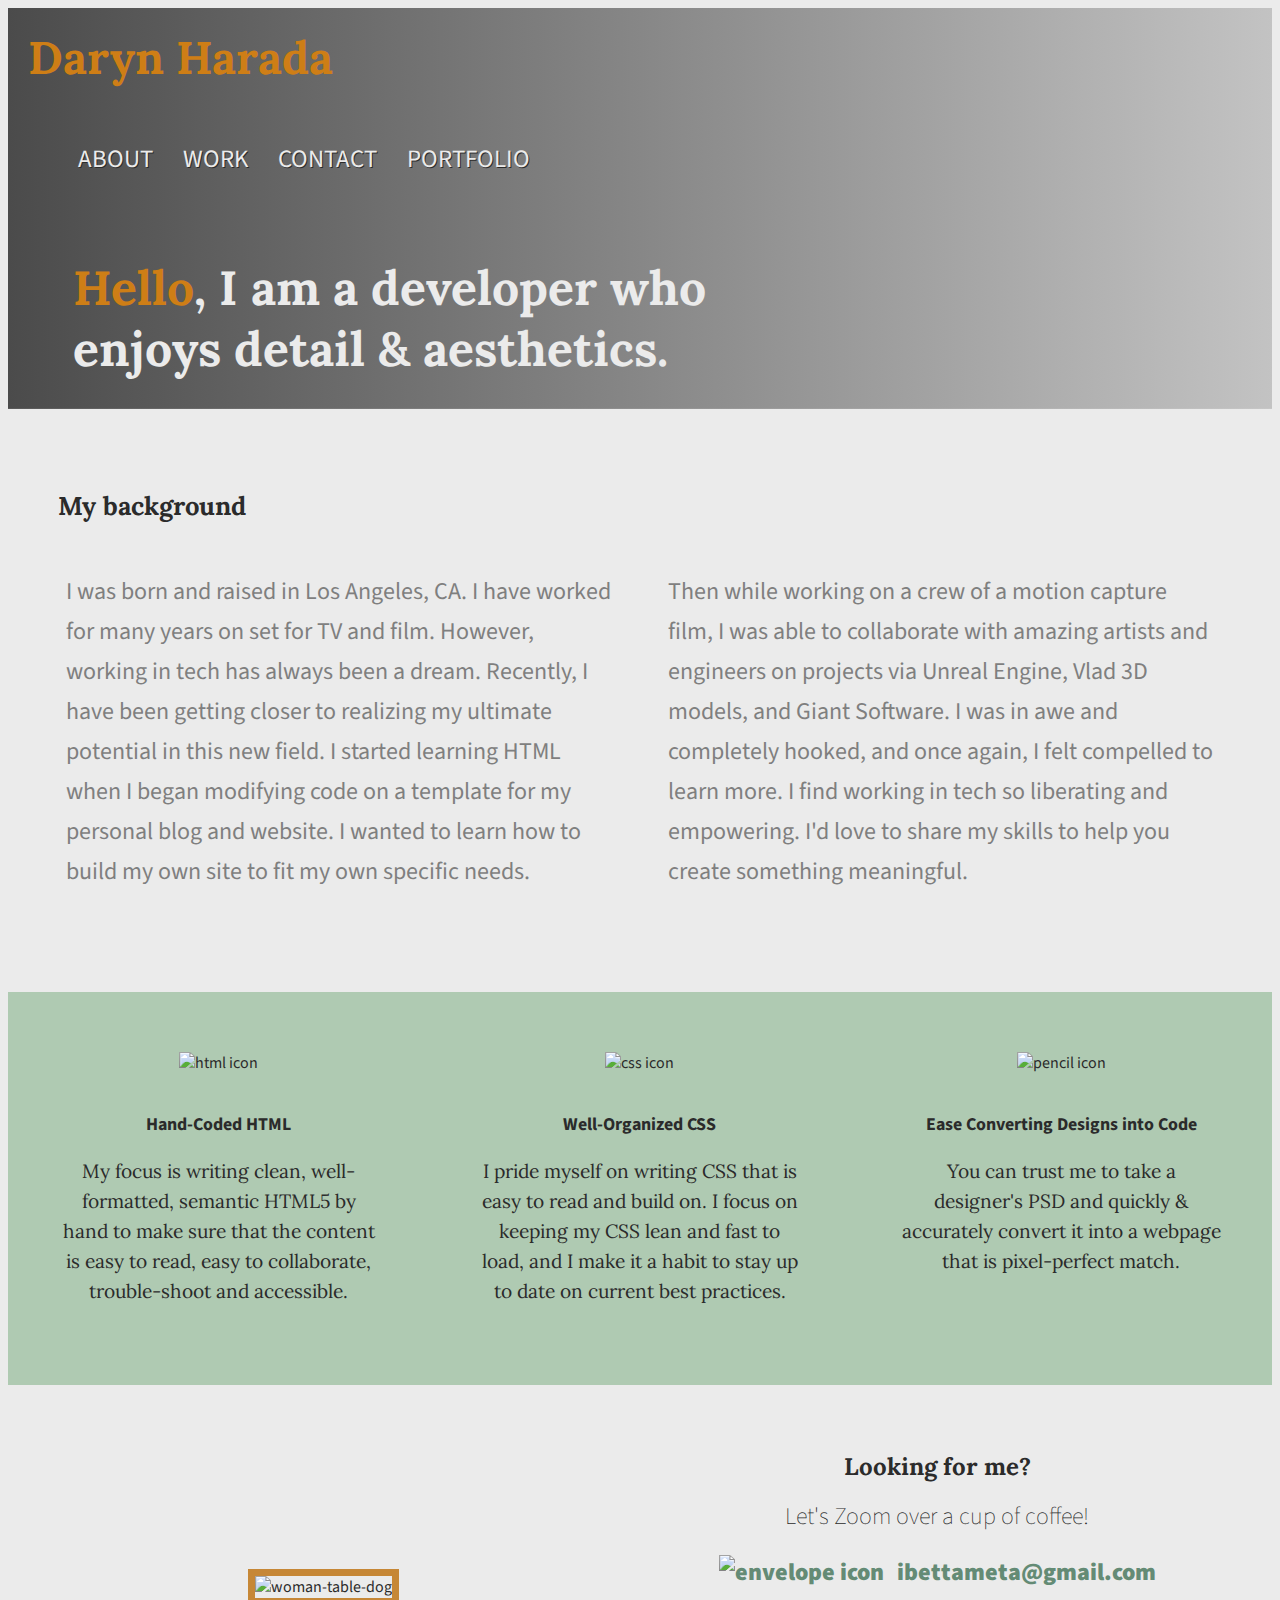
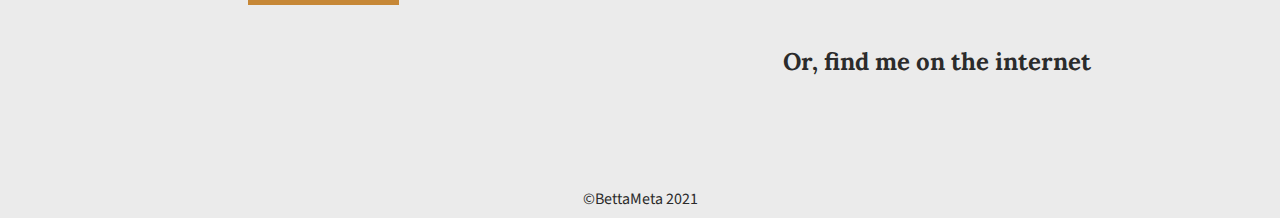
==== commit a6670025: "Resolving commit error." ====
--- a/index.html
+++ b/index.html
@@ -105,13 +105,14 @@
             <div class="full-width">
 
                <div class="half-width">
-                  <img src="img/woman-table-dog.png" id="contact-img" alt= "mo-cap-saul">
+                  <img src="img/woman-table-dog.png" id="contact-img" alt=
+                  "woman-table-dog">
                </div>
 
                <div class="half-width">
                   <h3>Looking for me?</h3>
                   <p>Let's Zoom over a cup of coffee!</p>
-                  <h4><a href="mailto:icipherfly@gmail.com"><img src= "img/envelope.png" id= "envelope" alt="envelope icon"></a>
+                  <h4><a href="mailto:icipherfly@gmail.com"><img src="img/envelope.png" id="envelope" alt="envelope icon"></a>
                         <a href="mailto:ibettameta@gmail.com">ibettameta@gmail.com</a></h4>
                            
                   <h3 id= "socialmedia-header">Or, find me on the internet</h3>
--- a/css/main.css
+++ b/css/main.css
@@ -70,7 +70,7 @@
 /****  HEADER  ****/
 .hero-img{
     background-image: linear-gradient(to right, rgba(7, 7, 7, 0.7), 
-    rgba(12, 12, 12, 0.4)),
+    rgba(12, 12, 12, 0.18)),
         url(../img/woman-smile.jpg);
     background-size: cover;
     background-position: right;
@@ -220,6 +220,8 @@
 
 #contact #envelope {
   padding-right: 10px;
+  width: 20px;
+  text-align: center;
 }
 
 /*****  LOOKING FOR ME?  *****/
@@ -418,7 +420,7 @@
 
     #contact .full-width{
         display: flex;
-        justify-content: center;
+        justify-content: space-evenly;
         align-items: center;
         flex-flow: row-wrap;
     }
@@ -443,7 +445,12 @@
     }
 
     #contact h4 a{
-        font-size: 1.7em;
+        font-size: 1.5em;
+    }
+
+    #contact #envelope{
+        width: 25px;
+        text-align: center;
     }
 
     #contact #socialmedia-header {
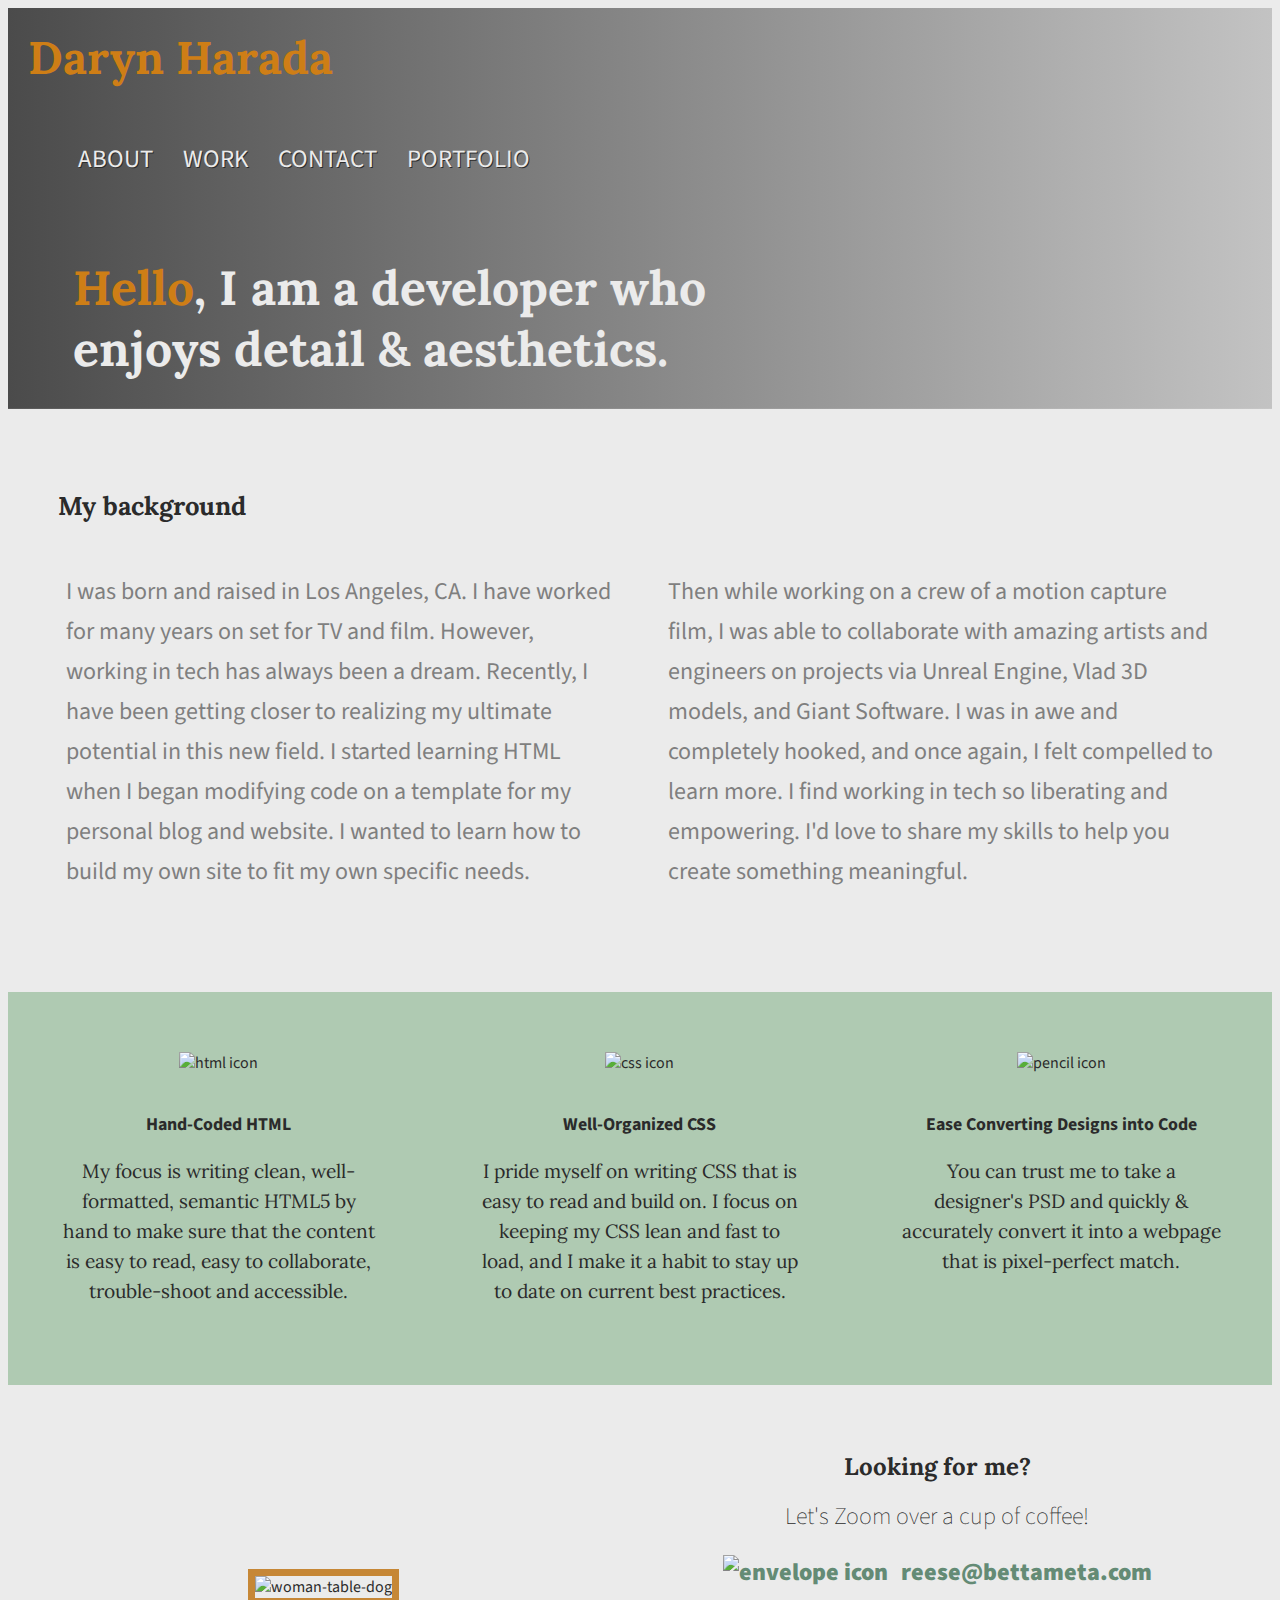
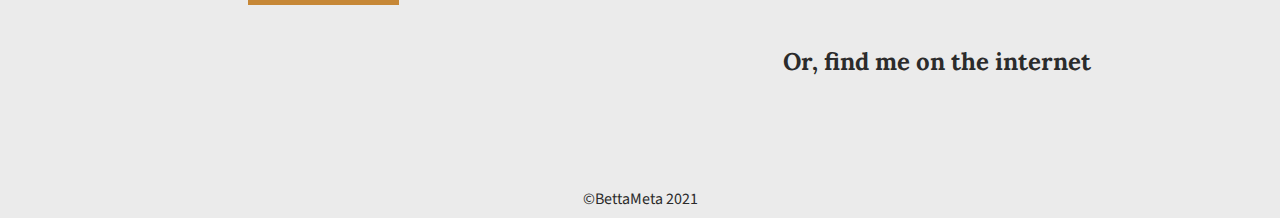
==== commit ea043282: "Re-test sending merge change to main.  Testing the redirect change to daryn-harada." ====
--- a/index.html
+++ b/index.html
@@ -112,8 +112,8 @@
                <div class="half-width">
                   <h3>Looking for me?</h3>
                   <p>Let's Zoom over a cup of coffee!</p>
-                  <h4><a href="mailto:icipherfly@gmail.com"><img src="img/envelope.png" id="envelope" alt="envelope icon"></a>
-                        <a href="mailto:ibettameta@gmail.com">ibettameta@gmail.com</a></h4>
+                  <h4><a href="mailto:reese@bettameta.com"><img src="img/envelope.png" id="envelope" alt="envelope icon"></a>
+                        <a href="mailto:reese@bettameta.com">reese@bettameta.com</a></h4>
                            
                   <h3 id= "socialmedia-header">Or, find me on the internet</h3>
                      <ul>
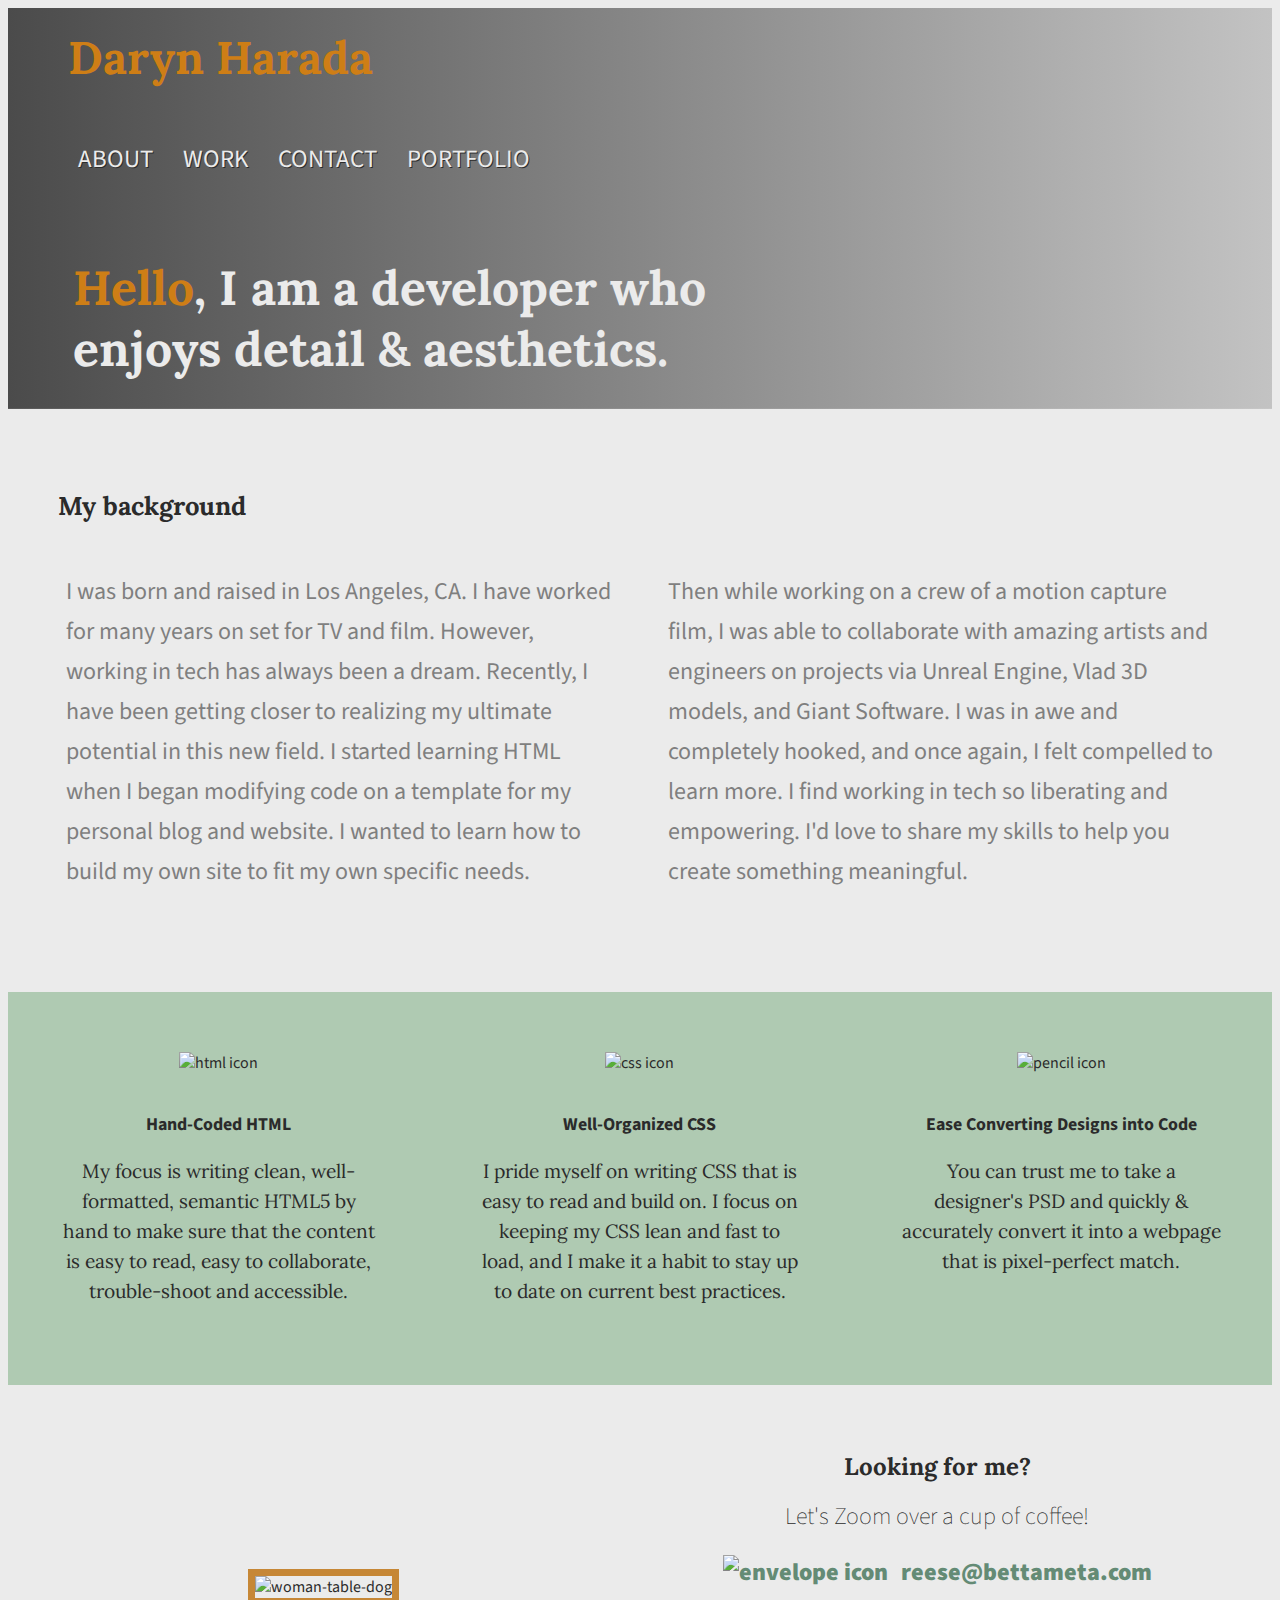
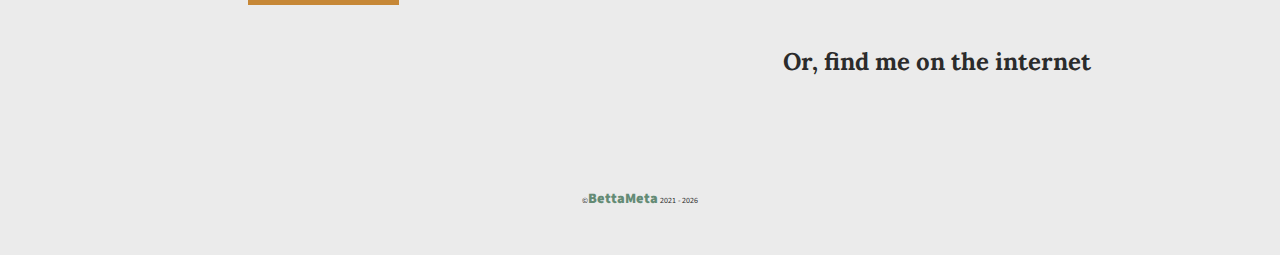
==== commit dad1457e: "Added script footer date" ====
--- a/index.html
+++ b/index.html
@@ -129,7 +129,7 @@
                </div> 
             </div> 
 
-            <h5>&copyBettaMeta 2021</h5></footer><br>
+            <h5 style="margin-bottom: 3%;">&copy<a href="https://bettameta.com">BettaMeta</a> 2021 -&nbsp;<script>document.write(new Date().getFullYear());</script></h5></footer><br>
          </footer>
          
       </div>
--- a/css/main.css
+++ b/css/main.css
@@ -1,5 +1,5 @@
 /*-------------------------------------
-            BASE STYLES
+            BASE STYLES!
 --------------------------------------*/
 html{
     font-size: 16px;
@@ -290,7 +290,7 @@
 }
 
 /*** Copy ***/
-h5{
+footer h5{
     width: 100%;
     font-size: .5em;
     font-weight: 400;
@@ -333,6 +333,10 @@
         margin-top: -20px;
     }
 
+    header h2{
+        margin-left: 40px;
+    }
+
 
     header nav ul{
         display: flex;
